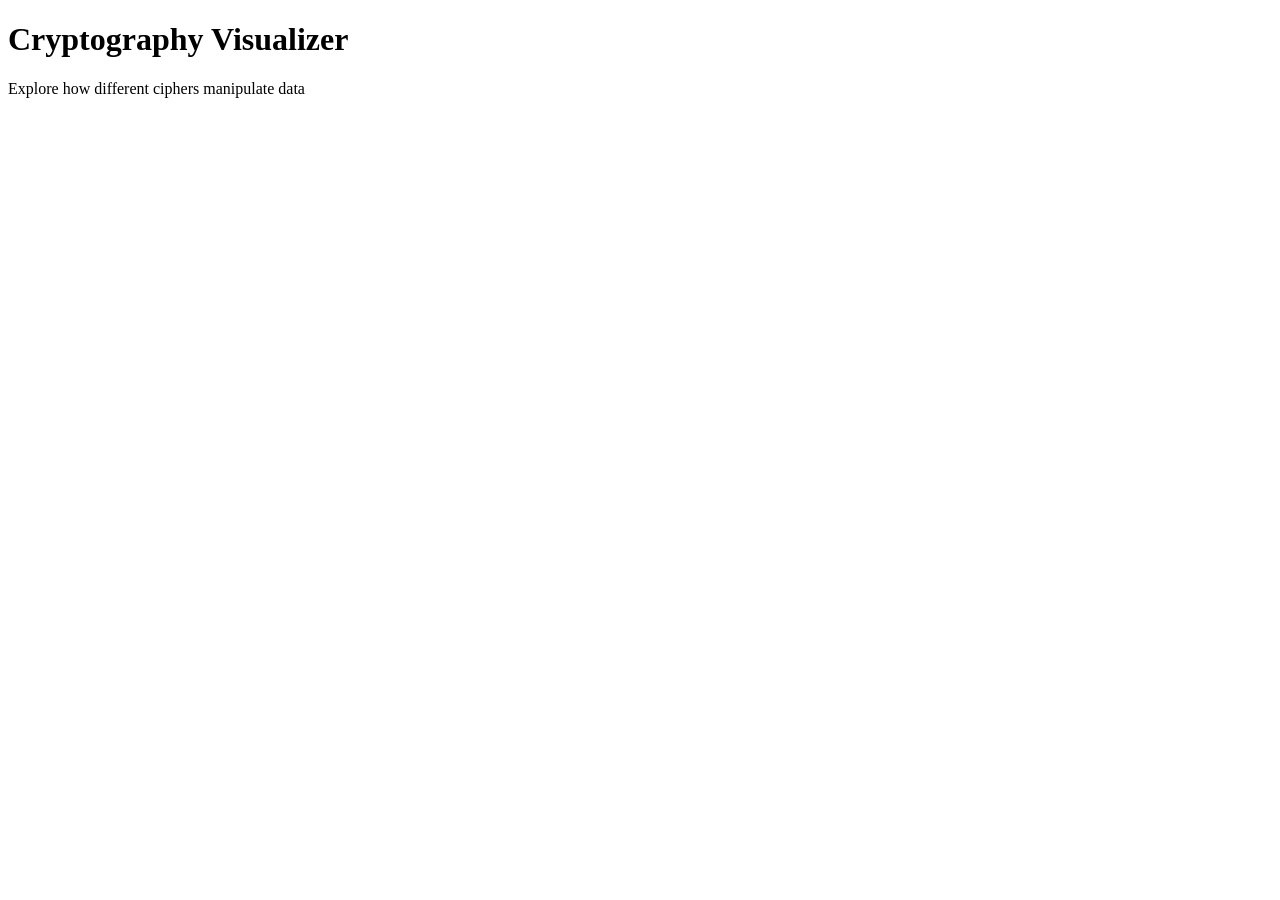
==== 004-Interactive-Cryotography/index.html @ 20852464 "feat: unfinished commit, but lays down the framework for future design" ====
<!DOCTYPE html>
<html lang="en">
<head>
    <meta charset="UTF-8">
    <meta name="viewport" content="width=device-width, initial-scale=1.0">
    <title>Crypto Demonstration</title>
    <link rel="stylesheet" href="style.css">
</head>
<body>
    <div class="container">
        <header>
            <h1>Cryptography Visualizer</h1>
            <p>Explore how different ciphers manipulate data</p>
        </header>
    </div>
</body>
</html>
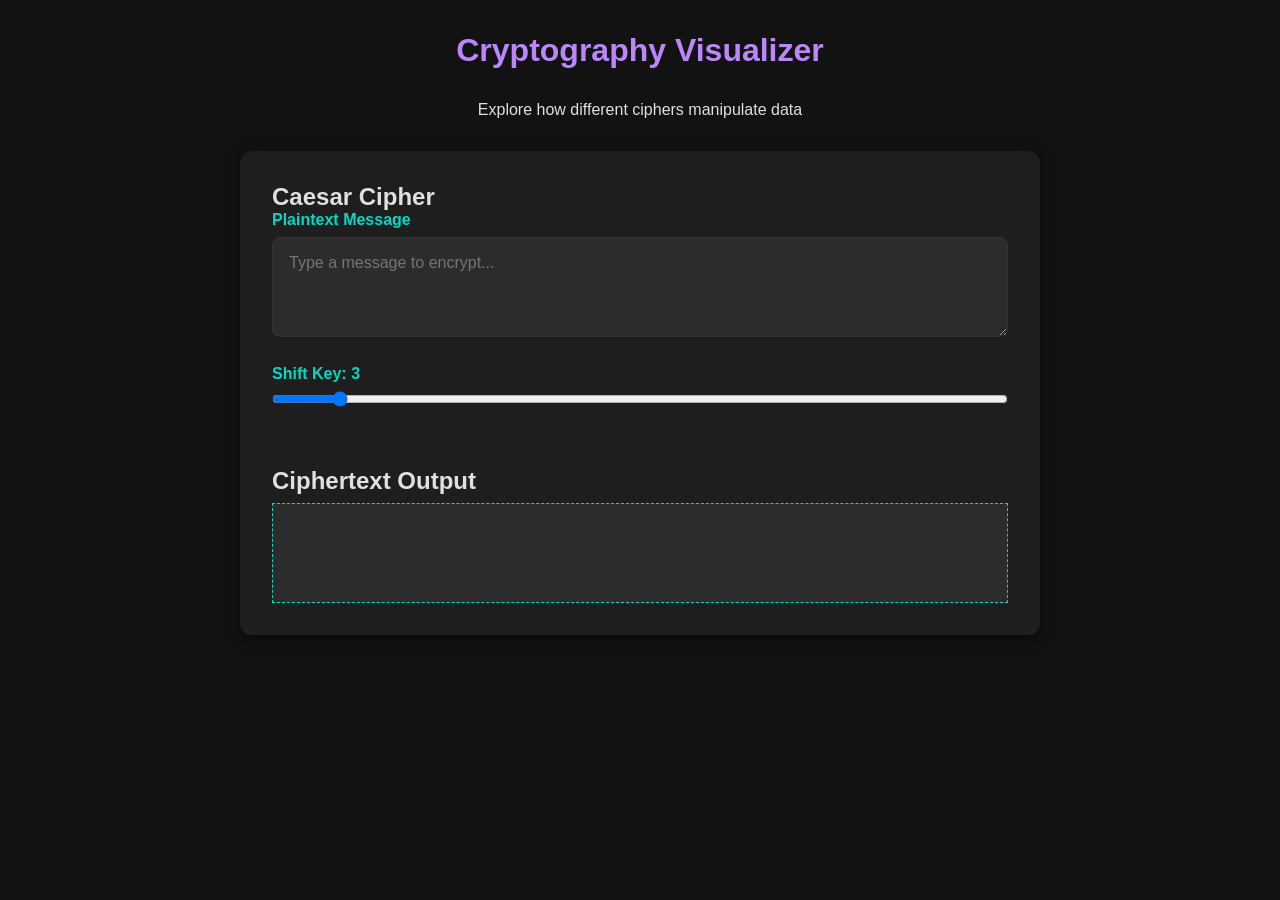
==== commit 832fe009: "feat: implemented a working fully automatic ceasar's cipher using an automatic refresh system from j" ====
--- a/004-Interactive-Cryotography/index.html
+++ b/004-Interactive-Cryotography/index.html
@@ -12,6 +12,32 @@
             <h1>Cryptography Visualizer</h1>
             <p>Explore how different ciphers manipulate data</p>
         </header>
+
+        <main class="cyrpto-board">
+            <section class="control-panel">
+            <h2>Caesar Cipher</h2>
+            
+            <div class="input-group">
+                <!-- reminder: "for" keyword makes it so that mouse clicks on textbox -->
+                <label for="plaintext">Plaintext Message</label>
+                <!-- Creating the textbox that goes with plaintext purpose-->
+                <textarea id="plaintext" placeholder="Type a message to encrypt..."></textarea> 
+            </div>
+
+            <!-- creating the slider input for this -->
+             <div class="slider-group">
+                <label for="shiftKey">Shift Key: <span id="shiftValue">3</span></label>
+                <!-- i know not user-friendly, this is just for practice -->
+                <input type="range" id="shiftKey" min="1" max="25" value="3">
+             </div>
+        </section>
+
+        <section class="output-panel">
+            <h2>Ciphertext Output</h2>
+            <div id="ciphertext" class="output-box"></div>
+        </section>
+        </main>
     </div>
+    <script src="script.js"></script>
 </body>
 </html>
--- a/004-Interactive-Cryotography/style.css
+++ b/004-Interactive-Cryotography/style.css
@@ -0,0 +1,124 @@
+*{
+    /* changes the way sizing/padding is calculated (width/height) */
+    box-sizing: border-box;
+    /* Resets the margin around boxes (so that we can create custom boxes) */
+    margin: 0;
+    padding: 0;
+    font-family: 'Segoe UI', Tahoma, Geneva, Verdana, sans-serif;
+}
+
+:root {
+    --bg-main: #121212;
+    --bg-surface: #1e1e1e;
+    --bg-input: #2c2c2c;
+
+    --text-primary: #e0e0e0;
+    --accent-primary: #bb86fc;
+    --accent-secondary: #03dac6;
+    --border-subtle: #333333;
+
+    --radius-md: 8px;
+    --radius-lg: 12px;
+    --spacing-sm: 0.5rem;
+    --spacing-md: 1rem;
+    --spacing-lg: 1.5rem;
+    --spacing-xl: 2rem;
+}
+
+body {
+    background-color: var(--bg-main);
+    /* makes text color white */
+    color: var(--text-primary);
+    display: flex;
+    justify-content: center;
+    padding: var(--spacing-xl);
+}
+
+.container {
+    /* max allowed to go (duh) */
+    max-width: 800px;
+    width: 100%;
+}
+
+header {
+    text-align: center;
+    margin-bottom: var(--spacing-xl);
+}
+
+header h1 {
+    /* nice pretty accent here for the text(title) */
+    color: var(--accent-primary);
+    /* creating a bit of a distance from the text from the title */
+    margin-bottom: var(--spacing-xl);
+}
+
+.cyrpto-board {
+    /* testing out the grid display in comparison w/ flex */
+    display: grid;
+    /* creates a spacing between flexbox elements */
+    gap: var(--spacing-xl);
+    background-color: var(--bg-surface);
+    padding: var(--spacing-xl);
+    border-radius: var(--radius-lg);
+    /* cool little feature */
+    box-shadow: 0 4px 15px rgba(0,0,0,0.5);
+}
+
+.input-group, .slider-group {
+    margin-bottom: var(--spacing-lg);
+}
+
+label {
+    /* creates a box that takes full width */
+    display: block;
+    margin-bottom: var(--spacing-sm);
+    /* just to make sure the users can see more clearly */
+    font-weight: bold; 
+    /* wacky color to see */
+    color: var(--accent-secondary);
+}
+
+/* reminder: this edits the actual inside properties */
+textarea {
+    width: 100%;
+    height: 100px;
+    /* to make the background match but still notice its a textbox */
+    background-color: var(--bg-input);
+    /* making the inside textbox the color white as well so that we can see more clearly */
+    color: var(--text-primary);
+    border: 1px solid var(--border-subtle);
+    /* rounded edges */
+    border-radius: var(--radius-md);
+    padding: var(--spacing-md);
+    /* uses root reference for the size of font */
+    font-size: 1rem;
+    resize: vertical;
+}
+
+textarea:focus {
+    outline: none;
+    /* when the user clicks, it'll turn purple so user knows we are using the following */
+    border-color: var(--accent-primary);
+}
+
+input[type="range"] {
+    width: 100%;
+    /* convention so that user knows they are moving it (or could) */
+    cursor:pointer;
+}
+
+.output-box {
+    width: 100%;
+    /* makes the height take up space if not already */
+    min-height: 100px;
+    background-color: var(--bg-input);
+    border: 1px dashed var(--accent-secondary);
+    padding: var(--spacing-md);
+    font-size: 1.2rem;
+    letter-spacing: 2px;
+    word-wrap: break-word;
+}
+
+.output-panel h2 {
+    padding-bottom: var(--spacing-sm)
+}
